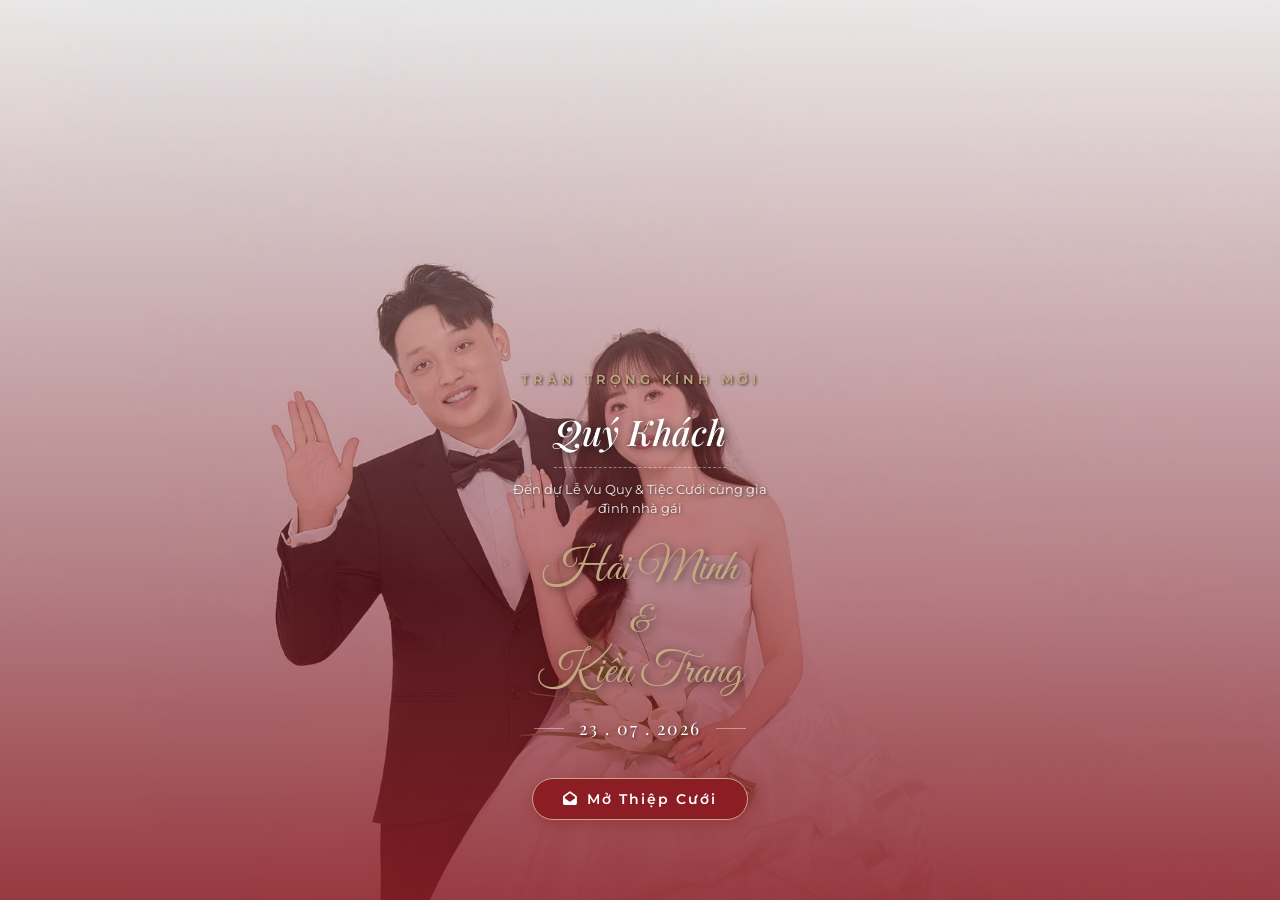
==== vuquy.html @ 3841d5a3 "Create tanhon.html and vuquy.html versions for groom and bride family sides" ====
<!DOCTYPE html>
<html lang="vi">
<head>
    <meta charset="UTF-8">
    <meta name="viewport" content="width=device-width, initial-scale=1.0">
    <title>Thiệp Cưới Lễ Vu Quy - Hải Minh & Kiều Trang</title>
    <meta name="description" content="Trân trọng kính mời quý khách đến dự Lễ Vu Quy của Trần Hải Minh và Nguyễn Thị Kiều Trang vào ngày 23/07/2026.">
    <!-- Google Fonts -->
    <link rel="preconnect" href="https://fonts.googleapis.com">
    <link rel="preconnect" href="https://fonts.gstatic.com" crossorigin>
    <link href="https://fonts.googleapis.com/css2?family=Great+Vibes&family=Montserrat:ital,wght@0,300;0,400;0,600;1,400&family=Playfair+Display:ital,wght@0,400;0,700;1,400&display=swap" rel="stylesheet">
    <!-- Font Awesome for icons -->
    <link rel="stylesheet" href="https://cdnjs.cloudflare.com/ajax/libs/font-awesome/6.4.0/css/all.min.css">
    <link rel="stylesheet" href="style.css">
</head>
<body>
    <!-- Heart & Petal animation background container -->
    <div id="heart-container"></div>

    <!-- Music Player -->
    <audio id="wedding-music" loop>
        <source src="Upon_This_Promise.mp3" type="audio/mpeg">
    </audio>
    <button id="music-toggle" class="music-btn hidden">
        <i class="fa-solid fa-music"></i>
    </button>

    <!-- SECTION 1: WELCOME SCREEN -->
    <div id="welcome-screen">
        <div class="welcome-overlay"></div>
        <div class="welcome-inner">
            <p class="welcome-invite">TRÂN TRỌNG KÍNH MỜI</p>
            <h2 class="welcome-guest-name" id="guest-name-heading">Quý Khách</h2>
            <p class="welcome-desc">Đến dự Lễ Vu Quy & Tiệc Cưới cùng gia đình nhà gái</p>
            
            <div class="welcome-couple-names">Hải Minh<br><span class="welcome-and">&</span><br>Kiều Trang</div>
            
            <div class="welcome-date-wrapper">
                <span class="welcome-date-line"></span>
                <span class="welcome-date">23 . 07 . 2026</span>
                <span class="welcome-date-line"></span>
            </div>

            <button class="open-wedding-btn" id="open-wedding-btn">
                <i class="fa-solid fa-envelope-open"></i> Mở Thiệp Cưới
            </button>
        </div>
    </div>

    <!-- MAIN CONTENT -->
    <div id="wedding-content" class="hidden-content">
        <!-- HEADER / HERO SECTION -->
        <header class="hero-section">
            <div class="hero-bg-overlay"></div>
            <div class="hero-header">
                <p class="hero-subtitle">Lễ Vu Quy</p>
            </div>
            <div class="hero-inner">
                <h1 class="hero-title">Hải Minh<br><span class="and-symbol">&</span><br>Kiều Trang</h1>
                <p class="hero-date">23.07.2026</p>
                <div class="scroll-down-indicator">
                    <span>Kéo xuống để xem</span>
                    <i class="fa-solid fa-chevron-down"></i>
                </div>
            </div>
        </header>

        <!-- BRIDE AND GROOM INTRO SECTION -->
        <section class="couple-section">
            <div class="section-title-wrapper">
                <span class="section-subtitle">Giới thiệu</span>
                <h2 class="section-title">Cô Dâu & Chú Rể</h2>
                <div class="title-divider"><i class="fa-solid fa-heart"></i></div>
            </div>

            <div class="couple-grid">
                <!-- Bride Card (Đưa cô dâu lên trước ở bản Vu Quy nhà gái) -->
                <div class="couple-card bride-card fade-in">
                    <div class="couple-img-wrapper">
                        <img src="z7989656516754_dd5b9c27470c07dd720019ec4b52f430.jpg" alt="Cô dâu Kiều Trang" class="couple-img">
                    </div>
                    <div class="couple-info">
                        <h3>Nguyễn Thị Kiều Trang</h3>
                        <p class="relation">Trưởng Nữ</p>
                        <div class="parents-info">
                            <p>Con ông: <strong>Nguyễn Biện</strong></p>
                            <p>Con bà: <strong>Võ Thị Hóa</strong></p>
                            <p class="address"><i class="fa-solid fa-location-dot"></i> Thôn 7, Ngok Réo, Quảng Ngãi</p>
                        </div>
                    </div>
                </div>

                <!-- Groom Card -->
                <div class="couple-card groom-card fade-in">
                    <div class="couple-img-wrapper">
                        <img src="z7989656527979_82959874b147c51d0adf8b20b6095ac1.jpg" alt="Chú rể Hải Minh" class="couple-img">
                    </div>
                    <div class="couple-info">
                        <h3>Trần Hải Minh</h3>
                        <p class="relation">Trưởng Nam</p>
                        <div class="parents-info">
                            <p>Con ông: <strong>Trần Văn Sử</strong></p>
                            <p>Con bà: <strong>Thái Thị Trâm</strong></p>
                            <p class="address"><i class="fa-solid fa-location-dot"></i> 40 Hà Mòn 3, Đăk Hà, Quảng Ngãi</p>
                        </div>
                    </div>
                </div>
            </div>
        </section>

        <!-- WEDDING TIMELINE / EVENTS -->
        <section class="events-section">
            <div class="section-title-wrapper">
                <span class="section-subtitle">Sự kiện cưới</span>
                <h2 class="section-title">Thời Gian & Địa Điểm</h2>
                <div class="title-divider"><i class="fa-solid fa-heart"></i></div>
            </div>

            <div class="events-container">
                <!-- Event 1: Le Vu Quy -->
                <div class="event-box fade-in">
                    <div class="event-header">
                        <i class="fa-solid fa-house-chimney event-icon"></i>
                        <h3>Lễ Vu Quy</h3>
                    </div>
                    <div class="event-body">
                        <p class="event-location-name">Tư Gia Nhà Nữ</p>
                        <p class="event-time">
                            <i class="fa-regular fa-clock"></i> <strong>09:00</strong> - Thứ Năm
                        </p>
                        <p class="event-date">
                            <i class="fa-regular fa-calendar-days"></i> <strong>23 / 07 / 2026</strong>
                        </p>
                        <p class="lunar-date">(Nhằm ngày 10 tháng 06 năm Bính Ngọ)</p>
                        <p class="event-address">Thôn 7, xã Ngok Réo, Tỉnh Quảng Ngãi</p>
                        <a href="https://www.google.com/maps/search/?api=1&query=Thôn+7+Ngok+Réo+Quảng+Ngãi" target="_blank" class="map-btn">
                            <i class="fa-solid fa-map-location-dot"></i> Chỉ đường đến nhà gái
                        </a>
                    </div>
                </div>

                <!-- Event 2: Tiec Cuoi Nha Gai -->
                <div class="event-box fade-in">
                    <div class="event-header">
                        <i class="fa-solid fa-champagne-glasses event-icon"></i>
                        <h3>Tiệc Cưới Vu Quy</h3>
                    </div>
                    <div class="event-body">
                        <p class="event-location-name">Tư Gia Nhà Nữ</p>
                        <p class="event-time">
                            <i class="fa-regular fa-clock"></i> <strong>11:00</strong> - Thứ Năm
                        </p>
                        <p class="event-date">
                            <i class="fa-regular fa-calendar-days"></i> <strong>23 / 07 / 2026</strong>
                        </p>
                        <p class="lunar-date">(Nhằm ngày 10 tháng 06 năm Bính Ngọ)</p>
                        <p class="event-address">Thôn 7, xã Ngok Réo, Tỉnh Quảng Ngãi</p>
                        <a href="https://www.google.com/maps/search/?api=1&query=Thôn+7+Ngok+Réo+Quảng+Ngãi" target="_blank" class="map-btn">
                            <i class="fa-solid fa-map-location-dot"></i> Chỉ đường đến tiệc cưới
                        </a>
                    </div>
                </div>
            </div>
        </section>

        <!-- COUNTDOWN TIMER -->
        <section class="countdown-section">
            <div class="countdown-overlay"></div>
            <div class="countdown-inner">
                <h3>Ngày hạnh phúc đang đến</h3>
                <div class="countdown-timer" id="countdown-timer">
                    <div class="timer-box">
                        <span class="timer-num" id="days">00</span>
                        <span class="timer-label">Ngày</span>
                    </div>
                    <div class="timer-box">
                        <span class="timer-num" id="hours">00</span>
                        <span class="timer-label">Giờ</span>
                    </div>
                    <div class="timer-box">
                        <span class="timer-num" id="minutes">00</span>
                        <span class="timer-label">Phút</span>
                    </div>
                    <div class="timer-box">
                        <span class="timer-num" id="seconds">00</span>
                        <span class="timer-label">Giây</span>
                    </div>
                </div>
                <p class="countdown-footer">Chúc mừng hạnh phúc Hải Minh & Kiều Trang</p>
            </div>
        </section>

        <!-- RSVP FORM -->
        <section class="rsvp-section" id="rsvp-section">
            <div class="section-title-wrapper">
                <span class="section-subtitle">Phản hồi</span>
                <h2 class="section-title">Xác Nhận Tham Dự</h2>
                <div class="title-divider"><i class="fa-solid fa-heart"></i></div>
            </div>

            <div class="rsvp-card fade-in">
                <p class="rsvp-intro">Để thuận tiện cho gia đình nhà gái đón tiếp chu đáo, quý khách vui lòng xác nhận sự hiện diện của mình trước ngày cưới.</p>
                <form id="rsvp-form" class="rsvp-form">
                    <div class="form-group">
                        <label for="guest-name"><i class="fa-regular fa-user"></i> Tên của bạn</label>
                        <input type="text" id="guest-name" name="guestName" placeholder="Nhập tên..." required>
                    </div>

                    <div class="form-group">
                        <label><i class="fa-solid fa-circle-question"></i> Khả năng tham dự</label>
                        <div class="radio-group">
                            <label class="radio-label">
                                <input type="radio" name="attendance" value="yes" checked>
                                <span class="custom-radio"></span> Sẽ tham dự
                            </label>
                            <label class="radio-label">
                                <input type="radio" name="attendance" value="no">
                                <span class="custom-radio"></span> Rất tiếc không thể tham dự
                            </label>
                        </div>
                    </div>

                    <div class="form-group" id="number-of-guests-group">
                        <label for="number-of-guests"><i class="fa-solid fa-users"></i> Số người tham dự cùng bạn</label>
                        <select id="number-of-guests" name="numberOfGuests">
                            <option value="1">Đi 1 mình</option>
                            <option value="2">Đi 2 người</option>
                            <option value="3">Đi 3 người</option>
                            <option value="4">Đi 4 người</option>
                            <option value="5">Đi từ 5 người trở lên</option>
                        </select>
                    </div>

                    <div class="form-group">
                        <label for="guest-wishes"><i class="fa-regular fa-comment-dots"></i> Lời chúc gửi đến Tân lang & Tân nương</label>
                        <textarea id="guest-wishes" name="wishes" rows="3" placeholder="Nhập lời chúc đong đầy yêu thương của bạn..."></textarea>
                    </div>

                    <button type="submit" class="submit-btn"><i class="fa-solid fa-paper-plane"></i> Gửi Xác Nhận</button>
                </form>
            </div>
        </section>

        <!-- WEDDING GIFTS / QR CODE SECTION -->
        <section class="gift-section">
            <div class="section-title-wrapper">
                <span class="section-subtitle">Gửi lời chúc mừng</span>
                <h2 class="section-title">Mừng Cưới / Quà Cưới</h2>
                <div class="title-divider"><i class="fa-solid fa-heart"></i></div>
            </div>

            <div class="gift-card fade-in">
                <i class="fa-solid fa-gift gift-icon-large"></i>
                <h3>Gửi Tiền Mừng Cưới</h3>
                <p>Sự hiện diện của bạn là món quà lớn nhất cho chúng tôi. Nếu bạn muốn gửi quà mừng cưới từ xa, vui lòng nhấn vào nút dưới đây để nhận thông tin tài khoản ngân hàng và mã QR.</p>
                <button class="gift-btn" id="open-gift-modal">
                    <i class="fa-solid fa-qrcode"></i> Mở Mã QR Mừng Cưới
                </button>
            </div>
        </section>

        <!-- FOOTER -->
        <footer class="wedding-footer">
            <p class="footer-thank">Chân thành cảm ơn sự hiện diện và những lời chúc phúc của Quý khách!</p>
            <div class="footer-names">Hải Minh<br><span class="footer-and">&</span><br>Kiều Trang</div>
            <p class="footer-date">23.07.2026</p>
        </footer>
    </div>

    <!-- MODAL FOR QR CODE -->
    <div id="gift-modal" class="modal">
        <div class="modal-content">
            <span class="close-modal" id="close-gift-modal">&times;</span>
            <div class="modal-header">
                <h2>Quà Mừng Cưới</h2>
                <p>Quét mã QR qua ứng dụng ngân hàng của bạn</p>
            </div>
            <div class="modal-body">
                <div class="qr-code-wrapper">
                    <img src="z8014987564648_4543cb7d2da8f7e261b1cb716942bf26.jpg" alt="Mã QR Vietcombank" class="qr-code-img">
                </div>
                <div class="bank-details">
                    <div class="bank-title">Ngân hàng Vietcombank (VCB)</div>
                    <div class="detail-row">
                        <span class="detail-label">Số Tài Khoản:</span>
                        <div class="detail-value-wrapper">
                            <span class="detail-value" id="bank-acc-no">1056395141</span>
                            <button class="copy-btn" id="copy-acc-btn"><i class="fa-regular fa-copy"></i> Sao chép</button>
                        </div>
                    </div>
                    <div class="detail-row">
                        <span class="detail-label">Chủ Tài Khoản:</span>
                        <div class="detail-value-wrapper">
                            <span class="detail-value" id="bank-acc-name">NGUYEN THI KIEU TRANG</span>
                            <button class="copy-btn" id="copy-name-btn"><i class="fa-regular fa-copy"></i> Sao chép</button>
                        </div>
                    </div>
                </div>
            </div>
        </div>
    </div>

    <!-- TOAST -->
    <div id="toast" class="toast">Đã sao chép vào bộ nhớ tạm!</div>

    <!-- SUCCESS RSVP POPUP -->
    <div id="rsvp-success-modal" class="modal">
        <div class="modal-content rsvp-success-content">
            <span class="close-modal" id="close-rsvp-success">&times;</span>
            <div class="success-icon-wrapper">
                <i class="fa-solid fa-heart-circle-check"></i>
            </div>
            <h2>Gửi Thành Công!</h2>
            <p id="rsvp-success-msg">Cảm ơn bạn đã xác nhận tham dự lễ cưới của chúng tôi.</p>
            <button class="success-ok-btn" id="rsvp-success-ok">Đóng</button>
        </div>
    </div>

    <!-- Core Script -->
    <script src="script.js"></script>
</body>
</html>
---- style.css ----
/* --- DESIGN SYSTEM & CSS VARIABLES --- */
:root {
    --color-bg-bege: #FAF6EE; /* kem hồng nhạt sang trọng */
    --color-bege-dark: #EFE9DB;
    --color-primary-red: #8C1D24; /* đỏ rượu vang ấm */
    --color-primary-red-light: #A82E36;
    --color-primary-red-dark: #5C1014;
    --color-accent-gold: #C5A880; /* nhũ vàng pastel nhẹ thanh lịch */
    --color-accent-gold-light: rgba(197, 168, 128, 0.25);
    --color-accent-pink: #FFB7B2;
    --color-text-dark: #3A3232;
    --color-text-light: #8E8282;
    --color-white: #FFFFFF;
    
    --font-heading: 'Playfair Display', serif;
    --font-handwriting: 'Great Vibes', cursive;
    --font-body: 'Montserrat', sans-serif;
    
    --transition-smooth: all 0.6s cubic-bezier(0.16, 1, 0.3, 1);
    --shadow-premium: 0 12px 30px rgba(197, 168, 128, 0.12);
    --shadow-soft: 0 5px 15px rgba(0, 0, 0, 0.02);
}

/* --- GENERAL RESET & BASE STYLES --- */
* {
    margin: 0;
    padding: 0;
    box-sizing: border-box;
    -webkit-tap-highlight-color: transparent;
}

body {
    background-color: var(--color-bg-bege);
    font-family: var(--font-body);
    color: var(--color-text-dark);
    line-height: 1.7;
    overflow-x: hidden;
    position: relative;
    min-height: 100vh;
}

/* --- FLOATING EFFECTS BACKGROUND (RAIN OF PETALS & FLOATING HEARTS) --- */
#heart-container {
    position: fixed;
    top: 0;
    left: 0;
    width: 100%;
    height: 100%;
    pointer-events: none;
    z-index: 1;
    overflow: hidden;
}

.floating-heart {
    position: absolute;
    bottom: -50px;
    background-color: rgba(255, 183, 178, 0.45);
    display: inline-block;
    width: 16px;
    height: 16px;
    transform: rotate(-45deg);
    animation: floatUp 15s linear infinite;
    pointer-events: none;
}

.floating-heart::before,
.floating-heart::after {
    content: "";
    position: absolute;
    width: 100%;
    height: 100%;
    background-color: inherit;
    border-radius: 50%;
}

.floating-heart::before { top: -50%; left: 0; }
.floating-heart::after { top: 0; left: 50%; }

@keyframes floatUp {
    0% {
        transform: translateY(0) rotate(-45deg) scale(0.6);
        opacity: 0;
    }
    10% { opacity: 0.7; }
    90% { opacity: 0.7; }
    100% {
        transform: translateY(-110vh) rotate(-45deg) scale(1.1);
        opacity: 0;
    }
}

.floating-petal {
    position: absolute;
    top: -50px;
    background-color: rgba(255, 192, 203, 0.55);
    border-radius: 15px 2px 15px 15px;
    display: inline-block;
    width: 14px;
    height: 14px;
    animation: fallDown 11s linear infinite;
    transform-style: preserve-3d;
    pointer-events: none;
}

@keyframes fallDown {
    0% {
        transform: translateY(0) rotateX(0deg) rotateY(0deg) rotateZ(0deg) translateX(0);
        opacity: 0;
    }
    10% { opacity: 0.8; }
    90% { opacity: 0.8; }
    100% {
        transform: translateY(110vh) rotateX(360deg) rotateY(180deg) rotateZ(90deg) translateX(70px);
        opacity: 0;
    }
}

/* --- MUSIC PLAYER BUTTON --- */
.music-btn {
    position: fixed;
    bottom: 25px;
    right: 25px;
    width: 48px;
    height: 48px;
    border-radius: 50%;
    background-color: var(--color-primary-red);
    border: 1.5px solid var(--color-accent-gold);
    color: var(--color-accent-gold);
    display: flex;
    justify-content: center;
    align-items: center;
    cursor: pointer;
    z-index: 999;
    box-shadow: 0 4px 15px rgba(140, 29, 36, 0.3);
    animation: pulseMusic 2.5s infinite;
    transition: var(--transition-smooth);
}

.music-btn.paused {
    background-color: rgba(255, 255, 255, 0.9);
    color: var(--color-text-light);
    border-color: var(--color-bege-dark);
    animation: none;
}

@keyframes pulseMusic {
    0% { box-shadow: 0 0 0 0 rgba(140, 29, 36, 0.6); }
    70% { box-shadow: 0 0 0 8px rgba(140, 29, 36, 0); }
    100% { box-shadow: 0 0 0 0 rgba(140, 29, 36, 0); }
}

.hidden { display: none !important; }

/* --- SECTION 1: WELCOME SCREEN (MINIMALIST COVER) --- */
#welcome-screen {
    position: fixed;
    top: 0;
    left: 0;
    width: 100%;
    height: 100vh;
    background-image: url('z7989656520947_5653bae0bcb5aa491e6a5ce02068402a.jpg');
    background-size: cover;
    background-position: center 15%;
    display: flex;
    justify-content: center;
    align-items: flex-end;
    z-index: 1000;
    transition: transform 1.2s cubic-bezier(0.85, 0, 0.15, 1), opacity 1.2s ease;
    padding-bottom: 60px;
    text-align: center;
}

.welcome-overlay {
    position: absolute;
    top: 0;
    left: 0;
    width: 100%;
    height: 100%;
    background: linear-gradient(to bottom, rgba(250, 246, 238, 0.4) 0%, rgba(140, 29, 36, 0.5) 65%, rgba(140, 29, 36, 0.85) 100%);
    pointer-events: none;
}

.welcome-inner {
    position: relative;
    z-index: 2;
    color: var(--color-white);
    padding: 20px;
    width: 100%;
    max-width: 400px;
    display: flex;
    flex-direction: column;
    align-items: center;
    animation: fadeInUp 1.5s ease;
}

.welcome-invite {
    font-size: 0.8rem;
    font-weight: 600;
    letter-spacing: 4px;
    color: var(--color-accent-gold);
    text-shadow: 1px 1px 3px rgba(0, 0, 0, 0.7);
    margin-bottom: 12px;
}

.welcome-guest-name {
    font-family: var(--font-heading);
    font-size: 2.2rem;
    font-style: italic;
    font-weight: 500;
    color: var(--color-white);
    text-shadow: 2px 2px 8px rgba(0, 0, 0, 0.7);
    margin-bottom: 12px;
    border-bottom: 1px dashed rgba(255, 255, 255, 0.4);
    display: inline-block;
    padding-bottom: 5px;
}

.welcome-desc {
    font-size: 0.8rem;
    color: rgba(255, 255, 255, 0.9);
    margin-bottom: 25px;
    max-width: 280px;
    line-height: 1.5;
    text-shadow: 1px 1px 3px rgba(0, 0, 0, 0.5);
}

.welcome-couple-names {
    font-family: var(--font-handwriting);
    font-size: 2.8rem;
    color: var(--color-accent-gold);
    text-shadow: 2px 2px 8px rgba(0, 0, 0, 0.6);
    margin-bottom: 15px;
    line-height: 1.15;
}

.welcome-and {
    font-size: 2.2rem;
    display: inline-block;
    margin: 2px 0;
}

.welcome-date-wrapper {
    display: flex;
    align-items: center;
    gap: 15px;
    margin-bottom: 35px;
}

.welcome-date-line {
    width: 30px;
    height: 1px;
    background-color: rgba(255, 255, 255, 0.4);
}

.welcome-date {
    font-family: var(--font-heading);
    font-size: 1.1rem;
    letter-spacing: 2px;
    color: var(--color-white);
    text-shadow: 1px 1px 3px rgba(0, 0, 0, 0.5);
}

.open-wedding-btn {
    background-color: var(--color-primary-red);
    color: var(--color-white);
    border: 1.5px solid var(--color-accent-gold);
    padding: 12px 30px;
    font-family: var(--font-body);
    font-size: 0.85rem;
    font-weight: 600;
    letter-spacing: 2px;
    border-radius: 30px;
    cursor: pointer;
    box-shadow: 0 4px 15px rgba(140, 29, 36, 0.4);
    transition: var(--transition-smooth);
    display: flex;
    align-items: center;
    gap: 8px;
    animation: pulseOpenBtn 2s infinite;
}

.open-wedding-btn:hover {
    background-color: var(--color-primary-red-dark);
    transform: translateY(-2px);
}

@keyframes pulseOpenBtn {
    0% { transform: scale(1); }
    50% { transform: scale(1.03); }
    100% { transform: scale(1); }
}

#welcome-screen.fade-out {
    transform: translateY(-100vh);
    opacity: 0;
    pointer-events: none;
}

/* --- MAIN CONTENT CONTAINER --- */
#wedding-content {
    position: relative;
    z-index: 2;
    opacity: 0;
    transition: opacity 1s ease 0.4s;
    width: 100%;
}

#wedding-content.visible { opacity: 1; }
.hidden-content { display: none; }

/* --- HEADER / HERO SECTION --- */
.hero-section {
    position: relative;
    height: 100vh;
    width: 100%;
    display: flex;
    flex-direction: column;
    justify-content: space-between;
    align-items: center;
    text-align: center;
    background-image: url('z7989656520947_5653bae0bcb5aa491e6a5ce02068402a.jpg');
    background-size: cover;
    background-position: center 10%;
    padding-top: 50px;
    padding-bottom: 70px;
}

.hero-bg-overlay {
    position: absolute;
    top: 0;
    left: 0;
    width: 100%;
    height: 100%;
    background: linear-gradient(to bottom, rgba(250, 246, 238, 0.3) 0%, rgba(140, 29, 36, 0.4) 60%, rgba(140, 29, 36, 0.85) 100%);
}

.hero-header {
    position: relative;
    z-index: 2;
    margin-top: 10px;
}

.hero-subtitle {
    font-size: 0.75rem;
    font-weight: 600;
    letter-spacing: 4px;
    text-transform: uppercase;
    color: var(--color-accent-gold);
    text-shadow: 1px 1px 3px rgba(0, 0, 0, 0.8);
    background-color: rgba(140, 29, 36, 0.6);
    padding: 6px 15px;
    border-radius: 20px;
    border: 1px solid rgba(197, 168, 128, 0.2);
}

.hero-inner {
    position: relative;
    z-index: 2;
    color: var(--color-white);
    padding: 10px;
    width: 100%;
    max-width: 400px;
    animation: fadeInUp 1.5s ease;
}

.hero-title {
    font-family: var(--font-heading);
    font-size: 2.4rem;
    line-height: 1.15;
    margin-bottom: 8px;
    font-weight: 500;
    font-style: italic;
    text-shadow: 2px 2px 8px rgba(0, 0, 0, 0.8);
}

.and-symbol {
    font-family: var(--font-handwriting);
    font-size: 2.8rem;
    color: var(--color-accent-gold);
    display: inline-block;
    margin: 2px 0;
}

.hero-date {
    font-family: var(--font-heading);
    font-size: 1.35rem;
    letter-spacing: 2px;
    margin-bottom: 25px;
    border-top: 1px solid rgba(255, 255, 255, 0.3);
    border-bottom: 1px solid rgba(255, 255, 255, 0.3);
    display: inline-block;
    padding: 5px 25px;
    text-shadow: 1px 1px 3px rgba(0, 0, 0, 0.8);
}

.scroll-down-indicator {
    display: flex;
    flex-direction: column;
    align-items: center;
    gap: 8px;
    font-size: 0.7rem;
    color: rgba(255, 255, 255, 0.8);
    letter-spacing: 1px;
}

.scroll-down-indicator i {
    animation: bounce 2s infinite;
}

@keyframes bounce {
    0%, 20%, 50%, 80%, 100% { transform: translateY(0); }
    40% { transform: translateY(-6px); }
    60% { transform: translateY(-3px); }
}

@keyframes fadeInUp {
    from {
        opacity: 0;
        transform: translateY(20px);
    }
    to {
        opacity: 1;
        transform: translateY(0);
    }
}

/* --- SECTION HEADERS --- */
.section-title-wrapper {
    text-align: center;
    margin-bottom: 50px;
    padding: 0 20px;
}

.section-subtitle {
    font-size: 0.8rem;
    font-weight: 600;
    letter-spacing: 3px;
    text-transform: uppercase;
    color: var(--color-primary-red);
    display: block;
    margin-bottom: 8px;
}

.section-title {
    font-family: var(--font-heading);
    font-size: 1.55rem;
    font-style: italic;
    color: var(--color-primary-red-dark);
    font-weight: 500;
}

.title-divider {
    color: var(--color-accent-gold);
    font-size: 0.8rem;
    margin-top: 8px;
    display: flex;
    align-items: center;
    justify-content: center;
    gap: 15px;
}

.title-divider::before,
.title-divider::after {
    content: "";
    width: 40px;
    height: 1px;
    background-color: var(--color-accent-gold);
}

/* --- PREMIUM CARD WRAPPERS (GLASSMORPHISM & GOLD VIỀN KÉP) --- */
.couple-card, .event-box, .rsvp-card, .gift-card {
    background: rgba(255, 255, 255, 0.88) !important;
    backdrop-filter: blur(12px) !important;
    -webkit-backdrop-filter: blur(12px) !important;
    border: 1px solid var(--color-accent-gold) !important;
    position: relative !important;
    overflow: visible !important;
    box-shadow: 0 10px 30px rgba(197, 168, 128, 0.08) !important;
    transition: var(--transition-smooth) !important;
}

/* Khung viền đôi trong (Inner Border) bo góc song song mượt mà */
.couple-card::before, .event-box::before, .rsvp-card::before, .gift-card::before {
    content: "" !important;
    position: absolute !important;
    top: 8px !important;
    left: 8px !important;
    right: 8px !important;
    bottom: 8px !important;
    border: 1px solid rgba(197, 168, 128, 0.4) !important;
    pointer-events: none !important;
    z-index: 1 !important;
    border-radius: 8px !important; /* Bo góc nhỏ hơn viền ngoài để ôm khít song song */
}

/* --- BRIDE & GROOM SECTION --- */
.couple-section {
    padding: 80px 20px;
    background-color: var(--color-bg-bege);
}

.couple-grid {
    display: flex;
    flex-direction: column;
    gap: 40px;
    max-width: 380px;
    margin: 0 auto;
}

.couple-card {
    border-radius: 16px;
    overflow: hidden;
}

.couple-img-wrapper {
    width: 100%;
    height: 380px;
    overflow: hidden;
    position: relative;
}

.couple-img {
    width: 100%;
    height: 100%;
    object-fit: cover;
    object-position: center 20%;
    transition: transform 0.8s ease;
}

.couple-card:hover .couple-img {
    transform: scale(1.03);
}

.couple-info {
    padding: 30px 20px;
    text-align: center;
}

.couple-info h3 {
    font-family: var(--font-heading);
    font-size: 1.6rem;
    font-style: italic;
    font-weight: 500;
    color: var(--color-primary-red-dark);
    margin-bottom: 5px;
}

.relation {
    font-family: var(--font-handwriting);
    font-size: 1.5rem;
    color: var(--color-accent-gold);
    margin-bottom: 15px;
}

.parents-info {
    font-size: 0.85rem;
    color: var(--color-text-dark);
    border-top: 1px dashed var(--color-accent-gold-light);
    padding-top: 15px;
}

.parents-info p {
    margin-bottom: 6px;
}

.parents-info strong {
    color: var(--color-primary-red);
}

.address {
    margin-top: 12px;
    font-size: 0.8rem;
    color: var(--color-text-light);
    display: flex;
    justify-content: center;
    align-items: center;
    gap: 5px;
}

.address i {
    color: var(--color-primary-red);
}

/* --- EVENTS & TIMELINE SECTION --- */
.events-section {
    padding: 80px 20px;
    background-color: var(--color-bege-dark);
}

.events-container {
    display: flex;
    flex-direction: column;
    gap: 35px;
    max-width: 380px;
    margin: 0 auto;
}

.event-box {
    border-radius: 16px;
    padding: 35px 25px;
    text-align: center;
}

.event-icon {
    font-size: 2rem;
    color: var(--color-primary-red);
    margin-bottom: 12px;
}

.event-header h3 {
    font-family: var(--font-heading);
    font-size: 1.5rem;
    font-style: italic;
    font-weight: 500;
    color: var(--color-primary-red-dark);
    margin-bottom: 15px;
}

.event-location-name {
    font-size: 1.05rem;
    font-weight: 600;
    color: var(--color-text-dark);
    margin-bottom: 12px;
}

.event-time, .event-date {
    font-size: 0.9rem;
    margin-bottom: 6px;
    color: var(--color-text-dark);
}

.event-time i, .event-date i {
    color: var(--color-primary-red);
    margin-right: 5px;
    width: 20px;
}

.event-time strong, .event-date strong {
    color: var(--color-primary-red);
}

.lunar-date {
    font-size: 0.8rem;
    font-style: italic;
    color: var(--color-text-light);
    margin-bottom: 12px;
}

.event-address {
    font-size: 0.85rem;
    color: var(--color-text-light);
    margin-bottom: 20px;
}

.map-btn {
    display: inline-flex;
    align-items: center;
    gap: 8px;
    background-color: transparent;
    border: 1px solid var(--color-accent-gold);
    color: var(--color-primary-red);
    padding: 8px 18px;
    border-radius: 30px;
    text-decoration: none;
    font-size: 0.8rem;
    font-weight: 600;
    transition: var(--transition-smooth);
}

.map-btn:hover {
    background-color: var(--color-primary-red);
    color: var(--color-white);
    border-color: var(--color-primary-red);
}

/* --- COUNTDOWN TIMER SECTION --- */
.countdown-section {
    position: relative;
    padding: 100px 20px;
    text-align: center;
    background-image: url('z7989656516754_dd5b9c27470c07dd720019ec4b52f430.jpg');
    background-size: cover;
    background-position: center;
    color: var(--color-white);
}

.countdown-overlay {
    position: absolute;
    top: 0;
    left: 0;
    width: 100%;
    height: 100%;
    background-color: rgba(92, 16, 20, 0.85);
}

.countdown-inner {
    position: relative;
    z-index: 2;
    max-width: 380px;
    margin: 0 auto;
}

.countdown-inner h3 {
    font-family: var(--font-heading);
    font-size: 1.5rem;
    font-style: italic;
    font-weight: 400;
    margin-bottom: 25px;
    color: var(--color-accent-gold);
}

.countdown-timer {
    display: flex;
    justify-content: center;
    gap: 12px;
    margin-bottom: 25px;
}

.timer-box {
    width: 70px;
    background-color: rgba(255, 255, 255, 0.08);
    border: 1px solid rgba(255, 255, 255, 0.15);
    border-radius: 12px;
    padding: 12px 5px;
    backdrop-filter: blur(5px);
}

.timer-num {
    display: block;
    font-family: var(--font-heading);
    font-size: 1.6rem;
    font-weight: bold;
    color: var(--color-white);
}

.timer-label {
    font-size: 0.7rem;
    text-transform: uppercase;
    letter-spacing: 1px;
    color: var(--color-accent-gold);
}

.countdown-footer {
    font-family: var(--font-handwriting);
    font-size: 1.6rem;
    color: rgba(255, 255, 255, 0.9);
}

/* --- RSVP SECTION --- */
.rsvp-section {
    padding: 80px 20px;
    background-color: var(--color-bege-dark);
}

.rsvp-card {
    border-radius: 16px;
    padding: 35px 25px;
    max-width: 380px;
    margin: 0 auto;
}

.rsvp-intro {
    text-align: center;
    color: var(--color-text-light);
    font-size: 0.85rem;
    margin-bottom: 25px;
}

.rsvp-form {
    display: flex;
    flex-direction: column;
    gap: 20px;
}

.form-group {
    display: flex;
    flex-direction: column;
    gap: 6px;
}

.form-group label {
    font-size: 0.8rem;
    font-weight: 600;
    color: var(--color-text-dark);
}

.form-group label i {
    color: var(--color-primary-red);
    margin-right: 5px;
}

/* GẠCH CHÂN TỐI GIẢN (MINIMALIST GẠCH CHÂN INPUTS) */
.form-group input[type="text"],
.form-group select,
.form-group textarea {
    border: none;
    border-bottom: 1.5px solid var(--color-bege-dark);
    background-color: transparent;
    border-radius: 0;
    padding: 10px 5px;
    font-family: var(--font-body);
    font-size: 0.9rem;
    color: var(--color-text-dark);
    transition: var(--transition-smooth);
    width: 100%;
}

.form-group input:focus,
.form-group select:focus,
.form-group textarea:focus {
    outline: none;
    border-color: var(--color-primary-red);
    box-shadow: none;
}

/* Styled radio inputs */
.radio-group {
    display: flex;
    flex-direction: column;
    gap: 10px;
    margin-top: 5px;
}

.radio-label {
    position: relative;
    display: flex;
    align-items: center;
    cursor: pointer;
    font-size: 0.85rem;
    font-weight: 400 !important;
    padding-left: 28px;
    user-select: none;
}

.radio-label input {
    position: absolute;
    opacity: 0;
    cursor: pointer;
}

.custom-radio {
    position: absolute;
    top: 50%;
    left: 0;
    transform: translateY(-50%);
    height: 18px;
    width: 18px;
    background-color: transparent;
    border: 1.5px solid var(--color-accent-gold);
    border-radius: 50%;
    transition: var(--transition-smooth);
}

.radio-label:hover input ~ .custom-radio {
    border-color: var(--color-primary-red);
}

.radio-label input:checked ~ .custom-radio {
    background-color: var(--color-primary-red);
    border-color: var(--color-primary-red);
}

.custom-radio:after {
    content: "";
    position: absolute;
    display: none;
}

.radio-label input:checked ~ .custom-radio:after {
    display: block;
}

.radio-label .custom-radio:after {
    top: 50%;
    left: 50%;
    transform: translate(-50%, -50%);
    width: 6px;
    height: 6px;
    border-radius: 50%;
    background: var(--color-white);
}

.submit-btn {
    background-color: var(--color-primary-red);
    color: var(--color-white);
    border: 1px solid var(--color-accent-gold);
    border-radius: 30px;
    padding: 12px;
    font-size: 0.85rem;
    font-weight: 600;
    letter-spacing: 1px;
    cursor: pointer;
    display: flex;
    justify-content: center;
    align-items: center;
    gap: 10px;
    box-shadow: 0 4px 12px rgba(140, 29, 36, 0.25);
    transition: var(--transition-smooth);
    margin-top: 10px;
}

.submit-btn:hover {
    background-color: var(--color-primary-red-dark);
}

/* --- GIFT SECTION --- */
.gift-section {
    padding: 80px 20px;
    background-color: var(--color-bg-bege);
    text-align: center;
}

.gift-card {
    border-radius: 16px;
    padding: 40px 30px;
    max-width: 380px;
    margin: 0 auto;
}

.gift-icon-large {
    font-size: 3rem;
    color: var(--color-primary-red);
    margin-bottom: 15px;
}

.gift-card h3 {
    font-family: var(--font-heading);
    font-size: 1.5rem;
    font-style: italic;
    font-weight: 500;
    color: var(--color-primary-red-dark);
    margin-bottom: 12px;
}

.gift-card p {
    font-size: 0.8rem;
    color: var(--color-text-light);
    margin-bottom: 25px;
}

.gift-btn {
    display: inline-flex;
    align-items: center;
    gap: 10px;
    background-color: var(--color-primary-red);
    color: var(--color-white);
    border: 1px solid var(--color-accent-gold);
    padding: 12px 25px;
    border-radius: 30px;
    font-family: var(--font-body);
    font-size: 0.85rem;
    font-weight: 600;
    cursor: pointer;
    box-shadow: 0 4px 12px rgba(140, 29, 36, 0.25);
    transition: var(--transition-smooth);
}

.gift-btn:hover {
    background-color: var(--color-primary-red-dark);
    transform: translateY(-2px);
}

/* --- MODALS --- */
.modal {
    display: none;
    position: fixed;
    top: 0;
    left: 0;
    width: 100%;
    height: 100%;
    background-color: rgba(0, 0, 0, 0.6);
    z-index: 1100;
    justify-content: center;
    align-items: center;
    padding: 20px;
    backdrop-filter: blur(4px);
    opacity: 0;
    transition: opacity 0.4s ease;
}

.modal.show {
    display: flex;
    opacity: 1;
}

.modal-content {
    background-color: var(--color-bg-bege);
    border-radius: 20px;
    width: 100%;
    max-width: 340px;
    position: relative;
    box-shadow: 0 20px 40px rgba(0, 0, 0, 0.2);
    overflow: hidden;
    transform: scale(0.85);
    transition: transform 0.4s cubic-bezier(0.175, 0.885, 0.32, 1.275);
}

.modal.show .modal-content {
    transform: scale(1);
}

.close-modal {
    position: absolute;
    top: 12px;
    right: 18px;
    font-size: 1.6rem;
    color: var(--color-text-light);
    cursor: pointer;
    z-index: 10;
    transition: var(--transition-smooth);
}

.close-modal:hover {
    color: var(--color-primary-red);
}

.modal-header {
    background-color: var(--color-primary-red);
    color: var(--color-white);
    padding: 20px;
    text-align: center;
}

.modal-header h2 {
    font-family: var(--font-heading);
    font-size: 1.4rem;
    font-style: italic;
    font-weight: 400;
    margin-bottom: 4px;
    color: var(--color-accent-gold);
}

.modal-header p {
    font-size: 0.7rem;
    opacity: 0.9;
}

.modal-body {
    padding: 20px;
    display: flex;
    flex-direction: column;
    align-items: center;
}

.qr-code-wrapper {
    width: 180px;
    height: 340px;
    overflow: hidden;
    border-radius: 12px;
    border: 2px solid var(--color-accent-gold);
    margin-bottom: 20px;
    box-shadow: var(--shadow-soft);
}

.qr-code-img {
    width: 100%;
    height: 100%;
    object-fit: cover;
}

.bank-details {
    width: 100%;
    background-color: var(--color-white);
    border-radius: 12px;
    padding: 15px;
    border: 1px solid var(--color-bege-dark);
}

.bank-title {
    font-size: 0.85rem;
    font-weight: 700;
    color: var(--color-primary-red-dark);
    margin-bottom: 12px;
    text-align: center;
    border-bottom: 1px solid var(--color-bg-bege);
    padding-bottom: 8px;
}

.detail-row {
    display: flex;
    flex-direction: column;
    gap: 4px;
    margin-bottom: 10px;
}

.detail-row:last-child {
    margin-bottom: 0;
}

.detail-label {
    font-size: 0.7rem;
    color: var(--color-text-light);
}

.detail-value-wrapper {
    display: flex;
    justify-content: space-between;
    align-items: center;
    background-color: var(--color-bg-bege);
    padding: 6px 10px;
    border-radius: 6px;
}

.detail-value {
    font-size: 0.85rem;
    font-weight: 600;
    color: var(--color-text-dark);
}

.copy-btn {
    background-color: transparent;
    border: none;
    color: var(--color-primary-red);
    font-size: 0.7rem;
    font-weight: 600;
    cursor: pointer;
    display: flex;
    align-items: center;
    gap: 4px;
    padding: 2px 6px;
    border-radius: 4px;
    transition: var(--transition-smooth);
}

.copy-btn:hover {
    background-color: rgba(140, 29, 36, 0.08);
}

/* --- RSVP SUCCESS POPUP --- */
.rsvp-success-content {
    max-width: 300px;
    text-align: center;
    padding: 30px 20px;
}

.success-icon-wrapper {
    width: 50px;
    height: 50px;
    border-radius: 50%;
    background-color: rgba(140, 29, 36, 0.08);
    color: var(--color-primary-red);
    font-size: 2rem;
    display: flex;
    justify-content: center;
    align-items: center;
    margin: 0 auto 15px;
}

.rsvp-success-content h2 {
    font-family: var(--font-heading);
    font-size: 1.4rem;
    font-style: italic;
    color: var(--color-primary-red-dark);
    margin-bottom: 8px;
}

.rsvp-success-content p {
    font-size: 0.8rem;
    color: var(--color-text-light);
    margin-bottom: 20px;
}

.success-ok-btn {
    background-color: var(--color-primary-red);
    color: var(--color-white);
    border: none;
    padding: 8px 25px;
    border-radius: 20px;
    font-size: 0.8rem;
    font-weight: 600;
    cursor: pointer;
    transition: var(--transition-smooth);
    width: 100%;
}

.success-ok-btn:hover {
    background-color: var(--color-primary-red-dark);
}

/* --- TOAST SYSTEM --- */
.toast {
    position: fixed;
    bottom: 90px;
    left: 50%;
    transform: translateX(-50%) translateY(20px);
    background-color: rgba(51, 42, 43, 0.95);
    color: var(--color-white);
    padding: 10px 20px;
    border-radius: 30px;
    font-size: 0.8rem;
    z-index: 9999;
    opacity: 0;
    pointer-events: none;
    transition: transform 0.3s ease, opacity 0.3s ease;
    box-shadow: 0 4px 12px rgba(0, 0, 0, 0.15);
}

.toast.show {
    transform: translateX(-50%) translateY(0);
    opacity: 1;
}

/* --- FOOTER --- */
.wedding-footer {
    background-color: var(--color-primary-red-dark);
    color: var(--color-white);
    padding: 50px 20px;
    text-align: center;
    border-top: 1px solid var(--color-accent-gold);
}

.footer-thank {
    font-size: 0.8rem;
    color: var(--color-bege-dark);
    margin-bottom: 20px;
    font-style: italic;
    max-width: 280px;
    margin: 0 auto 20px;
}

.footer-names {
    font-family: var(--font-handwriting);
    font-size: 2rem;
    color: var(--color-accent-gold);
    margin-bottom: 8px;
    line-height: 1.15;
}

.footer-and {
    font-size: 1.4rem;
    display: inline-block;
    margin: 3px 0;
}

.footer-date {
    font-family: var(--font-heading);
    font-size: 1rem;
    letter-spacing: 2px;
    opacity: 0.7;
}

/* --- SCROLL FADE IN ANIMATION --- */
.fade-in {
    opacity: 0;
    transform: translateY(20px);
    transition: opacity 0.8s ease-out, transform 0.8s ease-out;
}

.fade-in.appear {
    opacity: 1;
    transform: translateY(0);
}

/* --- MEDIA QUERIES FOR LARGER SCREENS --- */
@media (min-width: 480px) {
    .couple-grid, .events-container, .rsvp-card, .gift-card {
        max-width: 380px;
    }
}
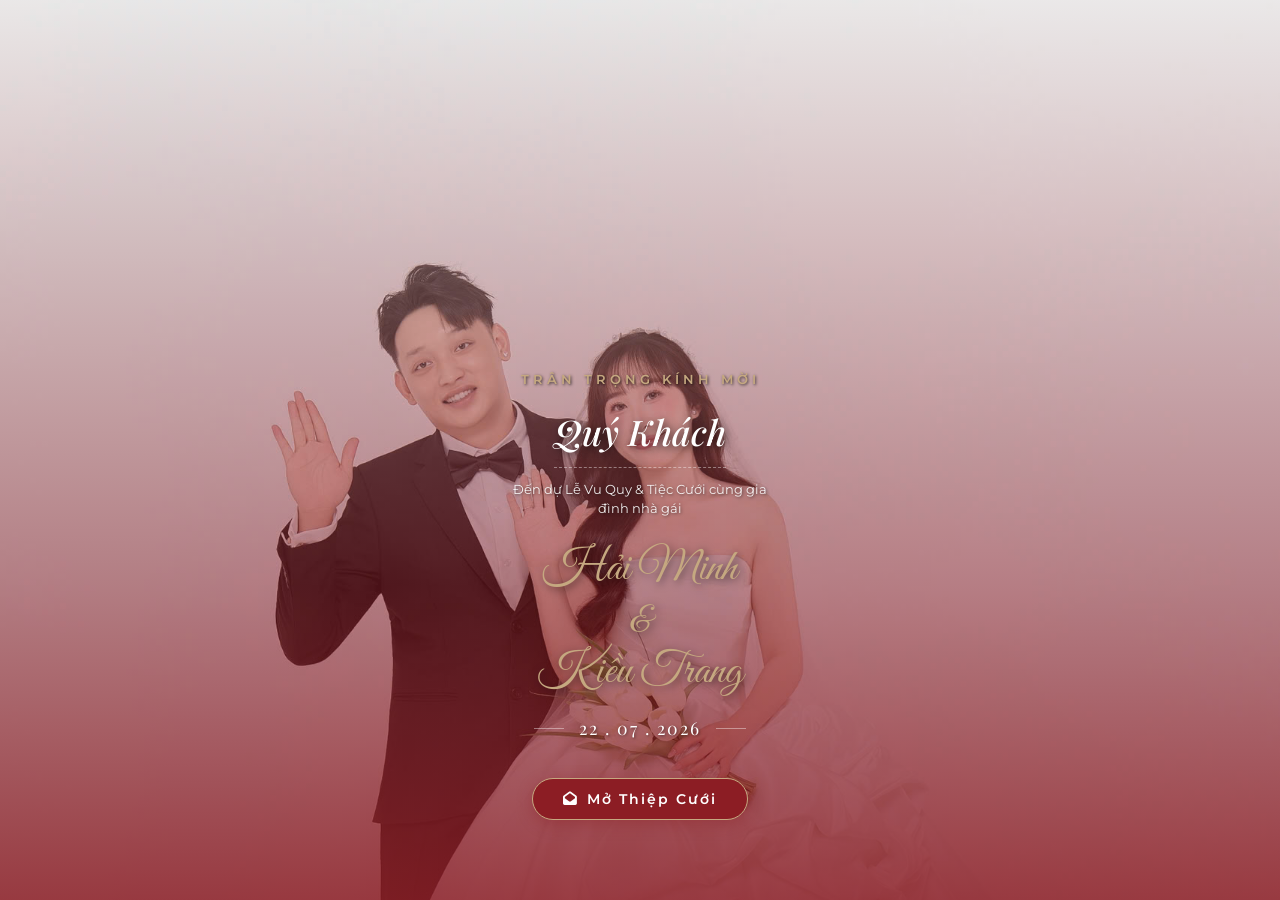
==== commit 52e81b89: "Update cover, hero, and footer dates to July 22, 2026 in vuquy.html" ====
--- a/vuquy.html
+++ b/vuquy.html
@@ -37,7 +37,7 @@
             
             <div class="welcome-date-wrapper">
                 <span class="welcome-date-line"></span>
-                <span class="welcome-date">23 . 07 . 2026</span>
+                <span class="welcome-date">22 . 07 . 2026</span>
                 <span class="welcome-date-line"></span>
             </div>
 
@@ -57,7 +57,7 @@
             </div>
             <div class="hero-inner">
                 <h1 class="hero-title">Hải Minh<br><span class="and-symbol">&</span><br>Kiều Trang</h1>
-                <p class="hero-date">23.07.2026</p>
+                <p class="hero-date">22.07.2026</p>
                 <div class="scroll-down-indicator">
                     <span>Kéo xuống để xem</span>
                     <i class="fa-solid fa-chevron-down"></i>
@@ -126,14 +126,14 @@
                     <div class="event-body">
                         <p class="event-location-name">Tư Gia Nhà Nữ</p>
                         <p class="event-time">
-                            <i class="fa-regular fa-clock"></i> <strong>09:00</strong> - Thứ Năm
+                            <i class="fa-regular fa-clock"></i> <strong>08:00</strong> - Thứ Tư
                         </p>
                         <p class="event-date">
-                            <i class="fa-regular fa-calendar-days"></i> <strong>23 / 07 / 2026</strong>
+                            <i class="fa-regular fa-calendar-days"></i> <strong>22 / 07 / 2026</strong>
                         </p>
-                        <p class="lunar-date">(Nhằm ngày 10 tháng 06 năm Bính Ngọ)</p>
+                        <p class="lunar-date">(Nhằm ngày 09 tháng 06 năm Bính Ngọ)</p>
                         <p class="event-address">Thôn 7, xã Ngok Réo, Tỉnh Quảng Ngãi</p>
-                        <a href="https://www.google.com/maps/search/?api=1&query=Thôn+7+Ngok+Réo+Quảng+Ngãi" target="_blank" class="map-btn">
+                        <a href="https://maps.app.goo.gl/TWTjaP7SGY2nY9bu6" target="_blank" class="map-btn">
                             <i class="fa-solid fa-map-location-dot"></i> Chỉ đường đến nhà gái
                         </a>
                     </div>
@@ -148,14 +148,14 @@
                     <div class="event-body">
                         <p class="event-location-name">Tư Gia Nhà Nữ</p>
                         <p class="event-time">
-                            <i class="fa-regular fa-clock"></i> <strong>11:00</strong> - Thứ Năm
+                            <i class="fa-regular fa-clock"></i> <strong>16:00</strong> - Thứ Tư
                         </p>
                         <p class="event-date">
-                            <i class="fa-regular fa-calendar-days"></i> <strong>23 / 07 / 2026</strong>
+                            <i class="fa-regular fa-calendar-days"></i> <strong>22 / 07 / 2026</strong>
                         </p>
-                        <p class="lunar-date">(Nhằm ngày 10 tháng 06 năm Bính Ngọ)</p>
+                        <p class="lunar-date">(Nhằm ngày 09 tháng 06 năm Bính Ngọ)</p>
                         <p class="event-address">Thôn 7, xã Ngok Réo, Tỉnh Quảng Ngãi</p>
-                        <a href="https://www.google.com/maps/search/?api=1&query=Thôn+7+Ngok+Réo+Quảng+Ngãi" target="_blank" class="map-btn">
+                        <a href="https://maps.app.goo.gl/TWTjaP7SGY2nY9bu6" target="_blank" class="map-btn">
                             <i class="fa-solid fa-map-location-dot"></i> Chỉ đường đến tiệc cưới
                         </a>
                     </div>
@@ -263,7 +263,7 @@
         <footer class="wedding-footer">
             <p class="footer-thank">Chân thành cảm ơn sự hiện diện và những lời chúc phúc của Quý khách!</p>
             <div class="footer-names">Hải Minh<br><span class="footer-and">&</span><br>Kiều Trang</div>
-            <p class="footer-date">23.07.2026</p>
+            <p class="footer-date">22.07.2026</p>
         </footer>
     </div>
 
